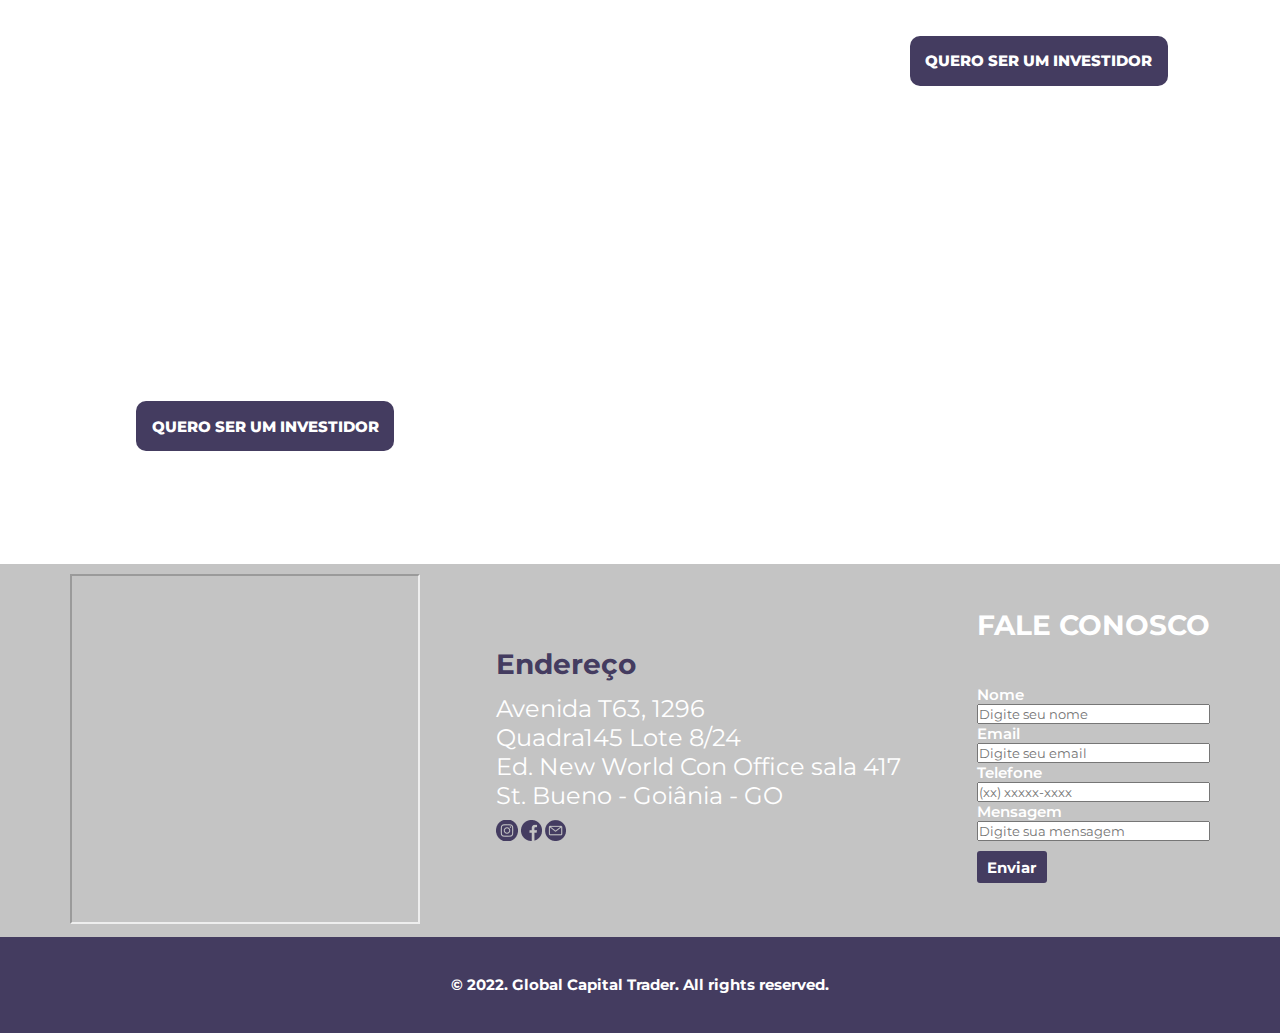
==== cursos.html @ 1a57ac61 "Add page cursos" ====
<!DOCTYPE html> <!--TAG para definir a última versão estável do navegador-->
<html lang="pt-BR"> <!--TAG Global-->
<head>
    <meta charset="UTF-8"> <!--Tag para adicionar caracteres especiais-->
    <meta http-equiv="X-UA-Compatible" content="IE=edge">
    <meta name="viewport" content="width=device-width, initial-scale=1.0">
    <title>Global Capital Trader</title> <!--tag para o título da página no navegador-->

    <link rel="preconnect" href="https://fonts.googleapis.com"> <!--link com o google fonts Montserrat Regular-->
        <link rel="preconnect" href="https://fonts.gstatic.com" crossorigin>
        <link href="https://fonts.googleapis.com/css2?family=Montserrat&display=swap" rel="stylesheet">
        <link rel="preconnect" href="https://fonts.googleapis.com"> <!--link com o google fonts Montserrat Medium-->
        <link rel="preconnect" href="https://fonts.gstatic.com" crossorigin>
        <link href="https://fonts.googleapis.com/css2?family=Montserrat:wght@500&display=swap" rel="stylesheet">
        <link rel="preconnect" href="https://fonts.googleapis.com"> <!--link com o google fonts Montserrat Bold-->
        <link rel="preconnect" href="https://fonts.gstatic.com" crossorigin>
        <link href="https://fonts.googleapis.com/css2?family=Montserrat:wght@600&display=swap" rel="stylesheet">
        <link rel="preconnect" href="https://fonts.googleapis.com"> <!--link com o google fonts Montserrat ExtraBold-->
        <link rel="preconnect" href="https://fonts.gstatic.com" crossorigin>
        <link href="https://fonts.googleapis.com/css2?family=Montserrat:wght@800&display=swap" rel="stylesheet">

        <link rel="stylesheet" href="CSS/reset.css"> <!--tag "link" para lincar com o CSS e estilizar a página-->
        <link rel="stylesheet" href="CSS/index.css">
        <link rel="stylesheet" href="CSS/Components/container.css">
    <link rel="stylesheet" href="CSS/Components/main-footer.css">
    <link rel="stylesheet" href="CSS/Components/tema1.css">
    <link rel="stylesheet" href="CSS/Components/style.css">
</head>

<body>
    <div id="hero">
        <header>
            <nav>
                <a class="logo"><img src="assets/img/Logo.png" alt="Global Capital Trader"></a>
                <ul class="nav-list">
                    <li><a href="#" id="home">Home</a></li>
                    <li><a href="#diretores" id="about-us">Quem Somos</a></li>
                    <li><a href="#contato" id="contact">Contato</a></li>
                    <li><a href="https://globalcapitaltrader.com/login" id="login">Login</a></li>
                    <li><a href="https://globalcapitaltrader.com/register.php?id=c20ad4d76&invited_by=Hebert&app=12" id="inscreva-se-btn">QUERO SER UM INVESTIDOR</a></li>
                </ul>
            </nav>
        </header>
        <script src="/mobile-navbar.js"></script>

        <main>
            <div class="main-content">
                <h2 class="second-text">Valorize suas conquistas</h2>
                <h1 class="primary-text">Conheça a <br>Global Capital Trader</h1>
                <div class="btn">
                    <a href="https://globalcapitaltrader.com/register.php?id=c20ad4d76&invited_by=Hebert&app=12" id="inscreva-se-btn">QUERO SER UM INVESTIDOR</a>
                </div>
            </div>
        </main> 
    </div>

    <div class="container">
        <div id="contato_form">
            <div>
                <iframe src="https://www.google.com/maps/embed?pb=!1m18!1m12!1m3!1d3821.2607943688413!2d-49.27306608530676!3d-16.713834338485576!2m3!1f0!2f0!3f0!3m2!1i1024!2i768!4f13.1!3m3!1m2!1s0x935ef127100bc4bd%3A0xf88346a3f823b997!2sEdif%C3%ADcio%20New%20World!5e0!3m2!1spt-BR!2sbr!4v1649647916330!5m2!1spt-BR!2sbr" allowfullscreen="" loading="lazy" referrerpolicy="no-referrer-when-downgrade"></iframe>
            </div>
            <div class="tema3">
                <h2>Endereço</h2><br>
                <p>Avenida T63, 1296 <br>Quadra145 Lote 8/24 <br>Ed. New World Con Office sala 417 <br> St. Bueno - Goiânia - GO</p>
                <div class="socialmedia-form">
                    <a href="https://www.instagram.com/globalcapitaloficial/?hl=pt-br">
                        <img src="/assets/icones/instagram.png" alt="">
                    </a>
                        
                    <a href="https://www.facebook.com/Global-Capital-102501455709968">
                        <img src="/assets/icones/facebook.png" alt="">
                    </a>

                    <a href="mailto:contato@globalcapitaltrader.com">
                        <img src="/assets/icones/E-MAIL.png" alt="">
                    </a>
                </div>
            </div>
            <div clas="form">
                <form action="https://formsubmit.co/contato@globalcapitaltrader.com" method="POST">
                    
                    <div class="form-header">

                        <div class="tema2">
                            <h2> <a name="contato">FALE CONOSCO</a></h2><br>
                        </div>
                    
                        <div class="imput-group">
                            <!--NOME-->
                            <div class="imput-box">
                                <label for="name">Nome</label>
                                <input id="name" tipe="text" name="name" placeholder="Digite seu nome" required>
                            <!--EMAIL-->
                                <label for="email">Email</label>
                                <input id="email" tipe="email" name="email" placeholder="Digite seu email" required>
                            <!--TELEFONE-->
                                <label for="number">Telefone</label>
                                <input id="number" tipe="tel" name="number" placeholder="(xx) xxxxx-xxxx" required>
                            <!--MENSAGEM-->
                                <label for="msg">Mensagem</label>
                                <input id="msg" tipe="text" name="msg" placeholder="Digite sua mensagem" required>
                            </div>
                            <button type="Submit">Enviar</button>
                        </div>
                        <input type="hidden" name="_captcha" value="false">
                    </div>
                </form>
            </div>
               

            </div>
        </div>
    </div>

<footer class="main-footer">
        <h2>© 2022. Global Capital Trader. All rights reserved.</h2>
</footer>
</body>
</html>
---- CSS/index.css ----
@import url('https://fonts.googleapis.com/css2?family=Montserrat:wght@400;500;600;700;800;900&display=swap');

/*Zerando CSS*/
*{
    margin: 0;
    padding: 0;
    box-sizing: border-box;
}

/*Fundo-tela*/

html {
    font-size: 62.5%;
    color: white;
    font-family: 'Montserrat';
}

body {
    min-height: 252px;
    max-height: 560px;
    width: auto;
    margin: 0 auto;
}

#hero {
    background-image: url(../assets/img/fundo-inicio.png);
    background-repeat: no-repeat;
    background-position: center;
    width: auto;
    background-size: cover;
}

/*Centro - Conteúdo Principal*/

main {
    padding-top: 113px;
    min-height: 300px;
    max-height: 560px;
    display: flex;
    justify-content: left;
    align-items: left;
}

.main-content{
    display: flex;
    flex-direction: column;
    justify-content: left;
    align-items: left;
    margin-left: 136px;
}

.main-content .btn a {
    text-decoration: none;
    list-style: none;
    background-color: #443C60;
    border-radius: 10px;
    display: flex;
    justify-content: center;
    align-items: center;
    gap: 205px;
    font-style: normal;
    font-weight: 800;
    font-size: 15px;
    width: 258px;
    height: 50px;
    color: #fff;
    cursor: pointer;
}

.main-content .btn a:hover {
    background-color: rgb(153, 41, 234, 1);
    color: #fff;
}

/*Texto conteúdo principal*/

.primary-text {
    width: auto;
    font-weight: 800;
    font-size: 50px;
    margin-bottom: 34px;
    text-align: left;
}

.second-text {
    font-style: normal;
    font-weight: 400;
    font-size: 20px;
}

/*Text Responsive Margin Mobile*/

@media screen and (max-width: 480px) {
    .main-content {
        margin-left: 29px;
    }
}

@media screen and (max-width: 768px) {
    .main-content {
        margin-left: 29px;
    }
}

/*Text Responsive Margin Tablet*/

@media screen and (max-width: 768px) {
    .main-content {
        margin-left: 86px;
    }
    
}

/*Botão*/

#inscreva-se-btn {
    background-color: #443C60;
    border-radius: 10px;
}

#inscreva-se-btn:hover {
    background-color: rgb(153, 41, 234, 1);
    color: #fff;
}



/*Margin = fora | Padding = dentro*/
---- CSS/Components/container.css ----
@import url('https://fonts.googleapis.com/css2?family=Montserrat:wght@400;500;600;700;800;900&display=swap');

/*Zerando CSS*/
*{
    margin: 0;
    padding: 0;
    box-sizing: border-box;
    font-family: 'Montserrat';
}


.container {
    position: relative;
    display: flex;
    justify-content: center;
    align-items: center;
    background-color: #C4C4C4;
}

#contato_form {
    width: 95%;
    display: flex;
    align-items: center;
    flex-wrap: wrap;
}

#contato_form div {
    margin: 10px auto;
}

#contato_form div iframe {
    width: 350px;
    height: 350px;
    transition: all 1.5s ease-in-out;
}


.socialmedia-form {
    flex-direction: row;
    flex-wrap: wrap;
    justify-content: center;
    align-items: center;
    align-content: space-between;
}

.form {
    width: 50%;
    display: flex;
    justify-content: center;
    align-items: center;
    flex-direction: column;
    padding: 3rem;
}

.form-header {
    margin-bottom: 3rem;
}

.imput-group {
    flex-wrap: wrap;
    justify-content: space-between;
    padding: 1rem 0;
}

.imput-box {
    display: flex;
    flex-direction: column;
    margin-bottom: 1.1rem;
}

.imput-box imput {
    margin: 0.6rem 0;
    padding: 0.8rem 1.2rem;
    border: none;
    border-radius: 3px;
    box-shadow: 1px 1px 6px #0000001c;
}

.imput-box imput:hover {
    background-color: #eeeeee75;
}

.imput-box imput:focus-visible {
    outline: 1px solid #9929EA;
}

.imput-box label,
.gender-title h6 {
    font-size: 15px;
    font-weight: 600;
    color: #FFFFFF;
}

.imput-box imput::placeholder {
    color: #eeeeee75;
}

button {
    width: 30%;
    border: none;
    background-color: #443C60;
    padding: 0.62rem;
    border-radius: 3px;
    cursor: pointer;
    color: #FFFFFF;
    text-decoration: none;
    font-size: 15px;
    font-weight: 700;
}

button:hover {
    background-color: #9929EA;
}

.tema2 h2 {
    font-family: 'Montserrat';
    font-style: normal;
    font-weight: 700;
    font-size: 28px;
    line-height: 34px;
    display: flex;
    align-items: left;
    color: #443C60;
    text-align: left;
}

.tema3 h2 {
    font-family: 'Montserrat';
    font-style: normal;
    font-weight: 700;
    font-size: 28px;
    line-height: 34px;
    display: flex;
    align-items: left;
    color: #443C60;
    text-align: left;
}

.tema3 p {
    font-family: 'Montserrat';
    font-style: normal;
    font-weight: 400;
    font-size: 24px;
    line-height: 29px;
}
---- CSS/Components/main-footer.css ----
.main-footer {
    padding-top: 38px;
    padding-bottom: 38px;
    width: 100%;
    position: absolute;
    font-family: 'Montserrat';
    font-style: normal;
    font-weight: 700;
    font-size: 10px;
    line-height: 20px;
    display: flex;
    text-align: center;
    color: #FFFFFF;
    position: absolute;
    background: #443C60;
    justify-content: center;
}
---- CSS/Components/tema1.css ----
.tema1 {
    padding-top: 50px;
    background-color: #C4C4C4;
    text-align: center;
    justify-content: center;
    position: relative;
    font-family: 'Montserrat';
    font-style: normal;
    font-weight: 800;
    display: flex;
    align-items: center;
    color: #443C60;
    font-size: clamp(16px, 1em + 3vw, 30px);
}
---- CSS/Components/style.css ----
* {
  margin: 0;
  padding: 0;
}

a {
  align-items: center;
  color: #fff;
  text-decoration: none;
  transition: 0.3s;
}

a:hover {
  opacity: 0.7;
}

a#inscreva-se-btn {
  text-decoration: none;
  list-style: none;
  background-color: #443C60;
  border-radius: 10px;
  display: flex;
  justify-content: center;
  align-items: center;
  gap: 205px;
  font-style: normal;
  font-weight: 800;
  font-size: 15px;
  width: 258px;
  height: 50px;
  color: #fff;
  cursor: pointer;
}

a#inscreva-se-btn:hover {
  background-color: rgb(153, 41, 234, 1);
  color: #fff;
}

nav {
  display: flex;
  justify-content: space-around;
  align-items: center;
  font-family: 'Montserrat';
  font-family: 'Montserrat';
  font-style: normal;
  font-weight: 800;
  font-size: 15px;
}

main {
  align-items: center;
  background-image: url(/assets/img/Fundo-Inicio.png) no-repeat center center;
  background-position: center center;
  background-size: cover;
  background-repeat: no-repeat;
  padding-bottom: 113px;
}

.nav-list {
  align-items: center;
  list-style: none;
  display: flex;
}

.nav-list li {
  margin-left: 25px;
}

.mobile-menu {
  display: none;
  cursor: pointer;
}

.mobile-menu div {
  width: 35px;
  height: 2px;
  background: #fff;
  margin: 8px;
  transition: 0.3s;
}

header {
  padding-top: 13px;
}

/*Responsive Menu*/

@media screen and (max-width:920px) {
    .nav-list li a#inscreva-se-btn {
    display: none;
  }
  .nav-list li a#home {
    display: none;
  }
  .nav-list li a#about-us {
    display: none;
  }
  .nav-list li a#contact {
    display: none;
  }
}
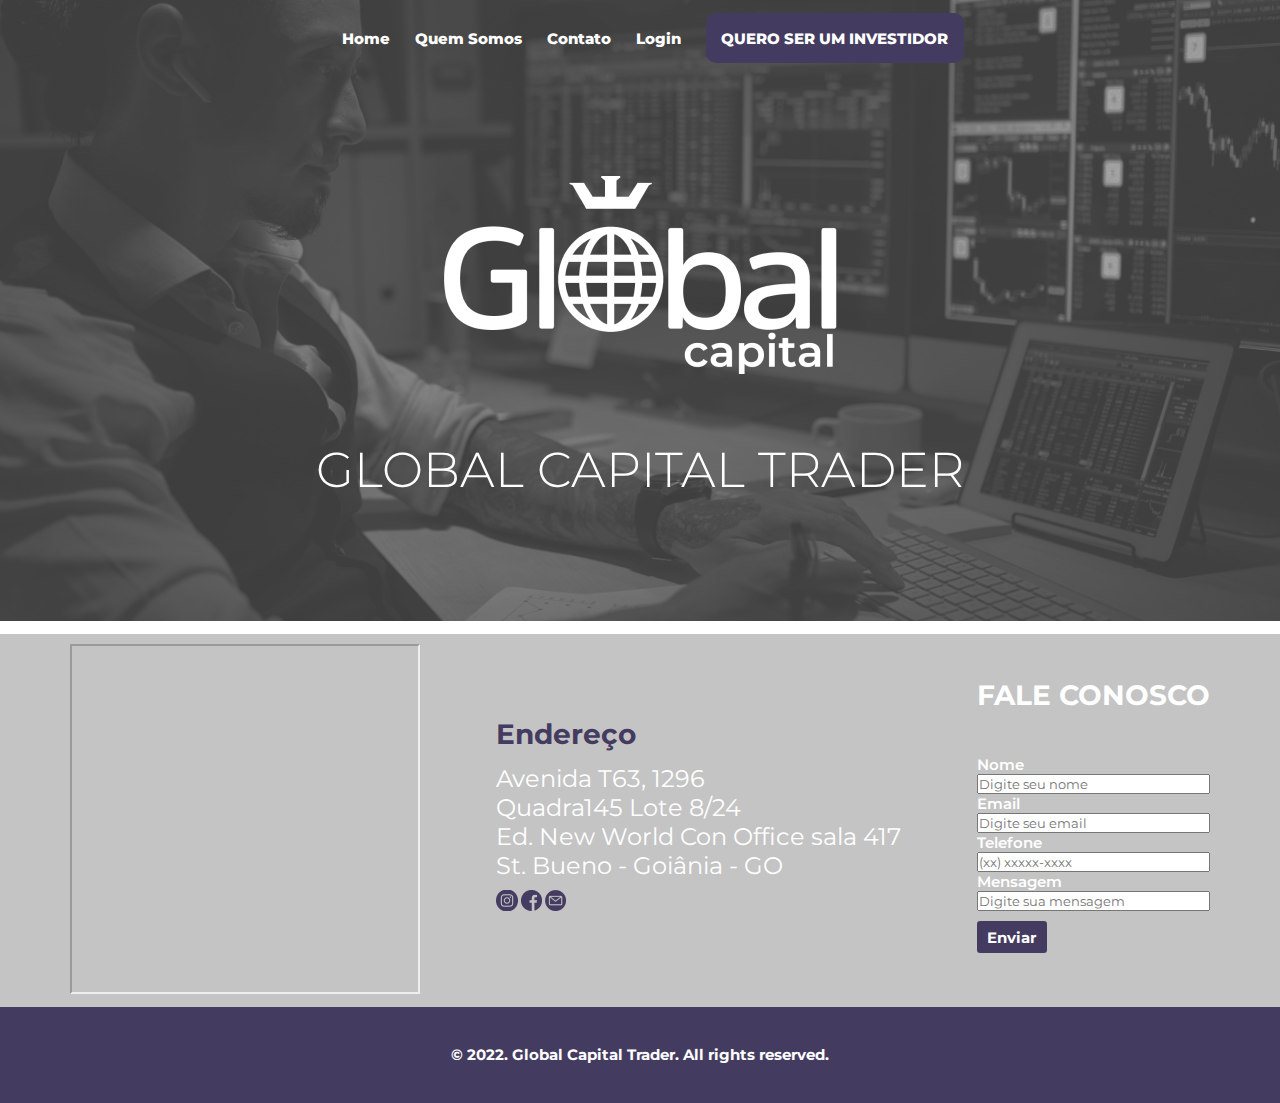
==== commit 5358712c: "Align Itens" ====
--- a/cursos.html
+++ b/cursos.html
@@ -20,18 +20,17 @@
         <link href="https://fonts.googleapis.com/css2?family=Montserrat:wght@800&display=swap" rel="stylesheet">
 
         <link rel="stylesheet" href="CSS/reset.css"> <!--tag "link" para lincar com o CSS e estilizar a página-->
-        <link rel="stylesheet" href="CSS/index.css">
+        <link rel="stylesheet" href="CSS/index-cursos.css">
         <link rel="stylesheet" href="CSS/Components/container.css">
-    <link rel="stylesheet" href="CSS/Components/main-footer.css">
-    <link rel="stylesheet" href="CSS/Components/tema1.css">
-    <link rel="stylesheet" href="CSS/Components/style.css">
+        <link rel="stylesheet" href="CSS/Components/main-footer.css">
+        <link rel="stylesheet" href="CSS/Components/tema1.css">
+        <link rel="stylesheet" href="CSS/Components/style.css">
 </head>
 
 <body>
     <div id="hero">
         <header>
             <nav>
-                <a class="logo"><img src="assets/img/Logo.png" alt="Global Capital Trader"></a>
                 <ul class="nav-list">
                     <li><a href="#" id="home">Home</a></li>
                     <li><a href="#diretores" id="about-us">Quem Somos</a></li>
@@ -45,13 +44,16 @@
 
         <main>
             <div class="main-content">
-                <h2 class="second-text">Valorize suas conquistas</h2>
-                <h1 class="primary-text">Conheça a <br>Global Capital Trader</h1>
-                <div class="btn">
-                    <a href="https://globalcapitaltrader.com/register.php?id=c20ad4d76&invited_by=Hebert&app=12" id="inscreva-se-btn">QUERO SER UM INVESTIDOR</a>
-                </div>
+                <a class="logo"><img src="assets/img/logo-cursos.png" alt="Global Capital Trader"></a>
+                <h2 class="second-text">GLOBAL CAPITAL TRADER</h2>
             </div>
         </main> 
+    </div>
+
+    <div class="text-box">
+        <div class="box1">
+            <p>Fale com um dos nossos assessores e descubra seu curso ideal.</p>
+        </div>
     </div>
 
     <div class="container">
--- a/CSS/index-cursos.css
+++ b/CSS/index-cursos.css
@@ -0,0 +1,100 @@
+@import url('https://fonts.googleapis.com/css2?family=Montserrat:wght@400;500;600;700;800;900&display=swap');
+
+/*Zerando CSS*/
+*{
+    margin: 0;
+    padding: 0;
+    box-sizing: border-box;
+}
+
+/*Fundo-tela*/
+
+html {
+    font-size: 62.5%;
+    color: white;
+    font-family: 'Montserrat';
+}
+
+body {
+    min-height: 252px;
+    max-height: 560px;
+    width: auto;
+    margin: 0 auto;
+}
+
+#hero {
+    background-image: url(../assets/img/fundo-cursos.png);
+    background-repeat: no-repeat;
+    background-position: center;
+    width: auto;
+    background-size: cover;
+    margin: auto;
+}
+
+/*Centro - Conteúdo Principal*/
+
+main {
+    padding-top: 113px;
+    min-height: 300px;
+    max-height: 560px;
+    display: flex;
+    justify-content: center;
+    align-items: center;
+    margin: auto;
+}
+
+.main-content img {
+    width: 100%;
+}
+
+.main-content{
+    display: flex;
+    flex-direction: column;
+    justify-content: center;
+    align-items: center;
+}
+
+
+
+/*Texto conteúdo principal*/
+
+.second-text {
+    font-style: normal;
+    font-weight: 300;
+    font-size: 49px;
+    line-height: 76px;
+    padding-top: 55px;
+    text-align: center;
+}
+
+/*Text Responsive Margin Mobile*/
+
+@media screen and (max-width: 480px) {
+    .main-content {
+        margin-left: 29px;
+        margin-right: 29px;
+    }
+}
+
+@media screen and (max-width: 768px) {
+    .main-content {
+        margin-left: 29px;
+        margin-right: 29px;
+    }
+}
+
+/*Botão*/
+
+#inscreva-se-btn {
+    background-color: #443C60;
+    border-radius: 10px;
+}
+
+#inscreva-se-btn:hover {
+    background-color: rgb(153, 41, 234, 1);
+    color: #fff;
+}
+
+
+
+/*Margin = fora | Padding = dentro*/--- a/CSS/Components/style.css
+++ b/CSS/Components/style.css
@@ -50,11 +50,12 @@
 
 main {
   align-items: center;
-  background-image: url(/assets/img/Fundo-Inicio.png) no-repeat center center;
+  background-image: url(/assets/img/fundo-cursos.png) no-repeat center center;
   background-position: center center;
   background-size: cover;
   background-repeat: no-repeat;
   padding-bottom: 113px;
+  margin: auto;
 }
 
 .nav-list {
@@ -66,6 +67,7 @@
 .nav-list li {
   margin-left: 25px;
 }
+
 
 .mobile-menu {
   display: none;
@@ -99,4 +101,10 @@
   .nav-list li a#contact {
     display: none;
   }
+  .nav-list {
+    margin: 0;
+  }
+  .nav-list li {
+    margin-left: 0px;
+  }
 }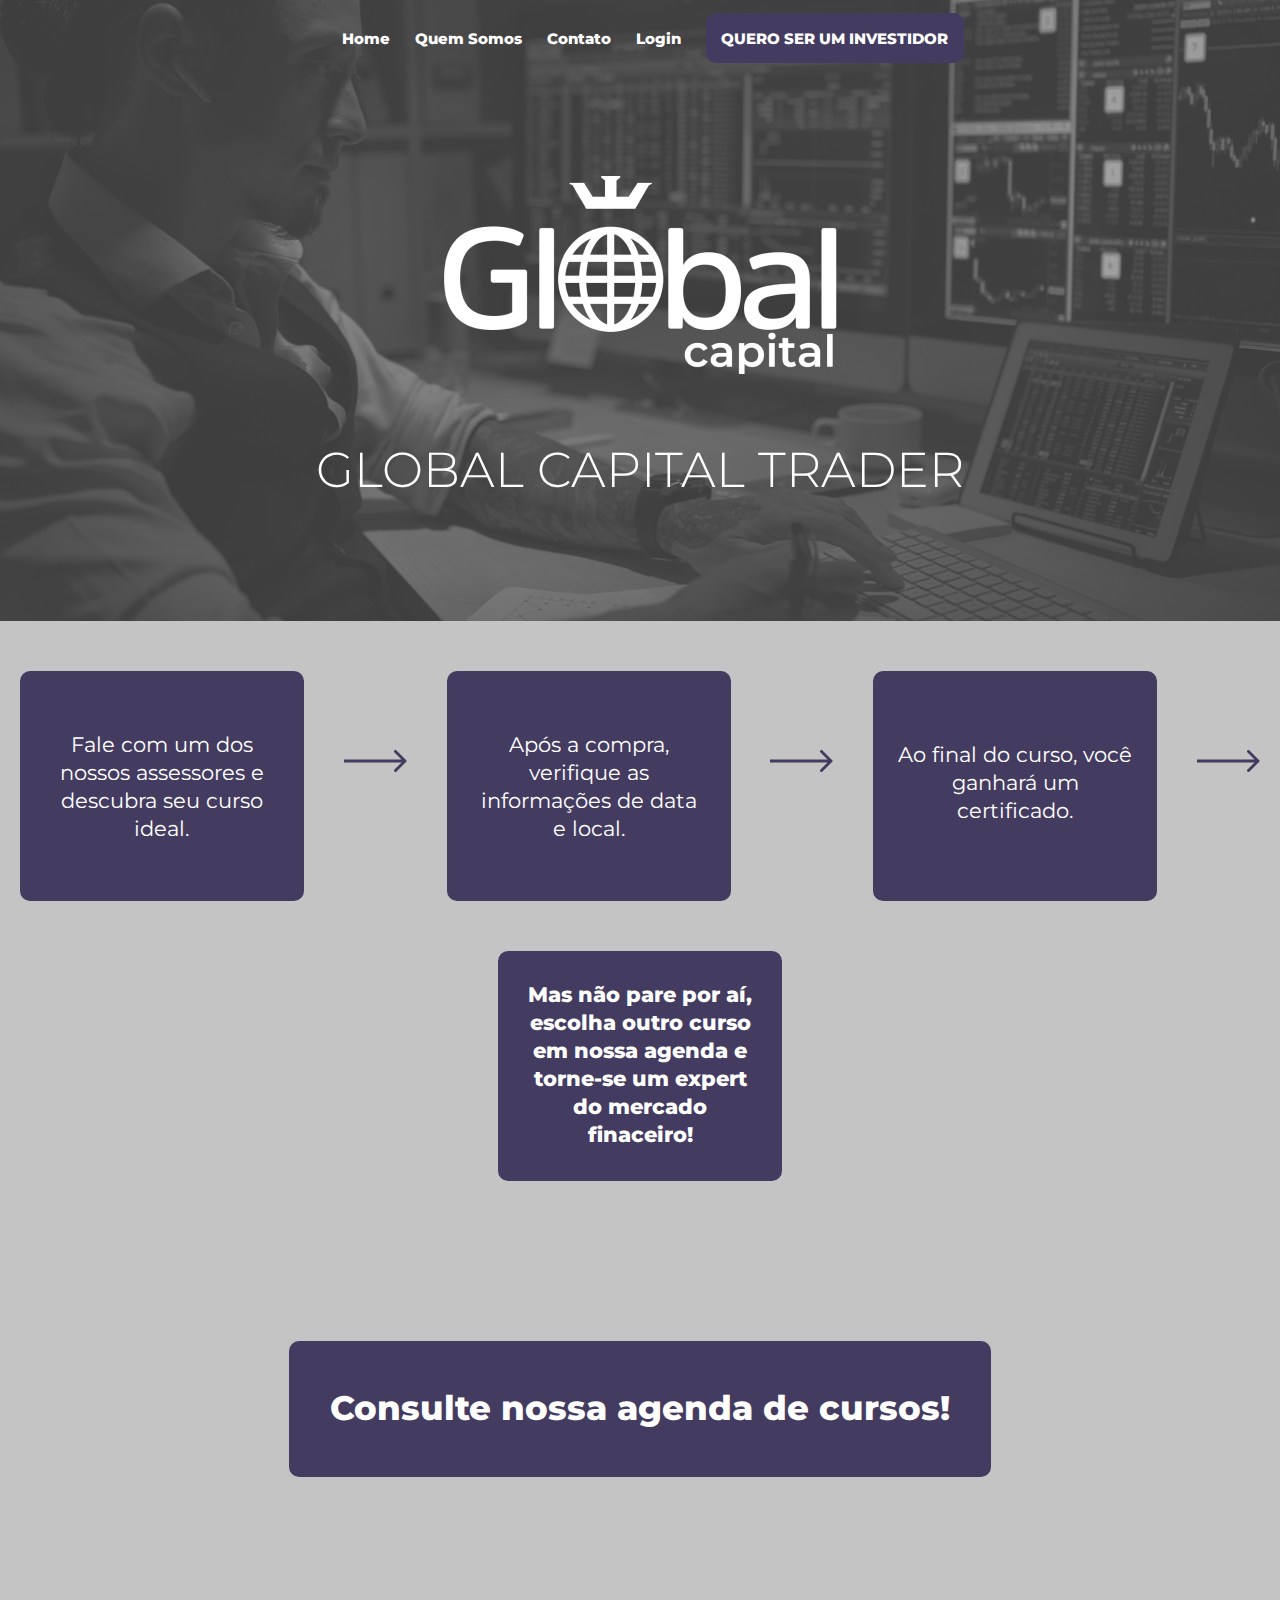
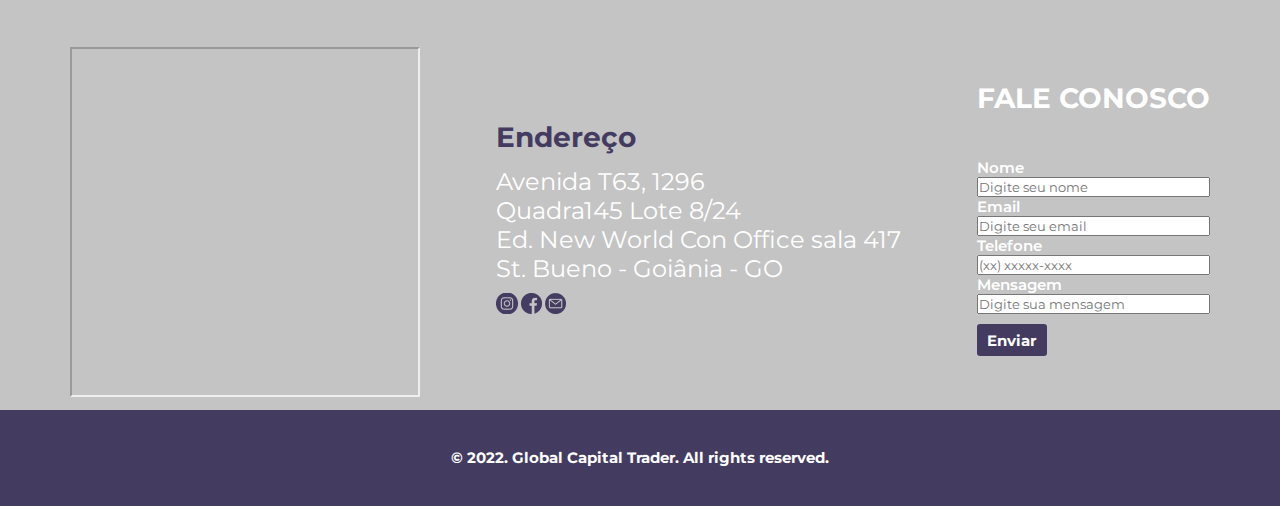
==== commit 9ce20458: "page cursos" ====
--- a/cursos.html
+++ b/cursos.html
@@ -25,6 +25,7 @@
         <link rel="stylesheet" href="CSS/Components/main-footer.css">
         <link rel="stylesheet" href="CSS/Components/tema1.css">
         <link rel="stylesheet" href="CSS/Components/style.css">
+        <link rel="stylesheet" href="CSS/Components/text-box.css">
 </head>
 
 <body>
@@ -54,6 +55,28 @@
         <div class="box1">
             <p>Fale com um dos nossos assessores e descubra seu curso ideal.</p>
         </div>
+        <div class="arrow">
+            <img src="assets/icones/arrow.png" alt="arrow">
+        </div>
+        <div class="box2">
+            <p>Após a compra, verifique as informações de data e local.</p>
+        </div>
+        <div class="arrow">
+            <img src="assets/icones/arrow.png" alt="arrow">
+        </div>
+        <div class="box3">
+            <p>Ao final do curso, você ganhará um certificado.</p>
+        </div>
+        <div class="arrow">
+            <img src="assets/icones/arrow.png" alt="arrow">
+        </div>
+        <div class="box4">
+            <p>Mas não pare por aí, escolha outro curso em nossa agenda e torne-se um expert do mercado finaceiro!</p>
+        </div>
+    </div>
+
+    <div class="btn">
+        <a href="mailto:contato@globalcapitaltrader.com" id="btn-curso">Consulte nossa agenda de cursos!</a>
     </div>
 
     <div class="container">
--- a/CSS/index-cursos.css
+++ b/CSS/index-cursos.css
@@ -85,12 +85,52 @@
 
 /*Botão*/
 
-#inscreva-se-btn {
+.btn {
+    background-color: #C4C4C4;
+    display: flex;
+    justify-content: center;
+    align-items: center;
+    display: flex;
+    align-items: center;
+    text-align: center;
+    padding-bottom: 160px;
+}
+
+.btn a {
+    text-decoration: none;
+    list-style: none;
+    border-radius: 10px;
+    display: flex;
+    justify-content: center;
+    align-items: center;
+    gap: 205px;
+    font-weight: 800;
+    font-size: 34px;
+    line-height: 82%;
+    display: flex;
+    align-items: center;
+    text-align: center;
+    
+}
+
+#btn-curso {
+    width: 702px;
+    height: 136px;
+    left: 369px;
+    top: 1009px;
+    border-radius: 10px;
+    cursor: pointer;
     background-color: #443C60;
     border-radius: 10px;
 }
 
-#inscreva-se-btn:hover {
+#btn-curso:hover {
+    width: 702px;
+    height: 136px;
+    left: 369px;
+    top: 1009px;;
+    border-radius: 10px;
+    cursor: pointer;
     background-color: rgb(153, 41, 234, 1);
     color: #fff;
 }
--- a/CSS/Components/text-box.css
+++ b/CSS/Components/text-box.css
@@ -0,0 +1,115 @@
+@import url('https://fonts.googleapis.com/css2?family=Montserrat:wght@400;500;600;700;800;900&display=swap');
+
+/*Zerando CSS*/
+*{
+    margin: 0;
+    padding: 0;
+    box-sizing: border-box;
+}
+
+.text-box {
+    background-color: #C4C4C4;
+    display: flex;
+    flex-direction: row;
+    justify-content: space-around;
+    align-items: center;
+    align-content: center;
+    width: auto;
+    flex-wrap: wrap;
+    padding-bottom: 160px;
+}
+
+.arrow {
+    align-items: center;
+    display: flex;
+}
+
+.box1 {
+    margin-top: 50px;
+    width: 284px;
+    height: 230px;
+    left: 400px;
+    top: 616px;
+    background: #443C60;
+    border-radius: 10px;
+    align-items: center;
+}
+.box2 {
+    margin-top: 50px;
+    width: 284px;
+    height: 230px;
+    left: 400px;
+    top: 616px;
+    background: #443C60;
+    border-radius: 10px;
+    align-items: center;
+}
+.box3 {
+    margin-top: 50px;
+    width: 284px;
+    height: 230px;
+    left: 400px;
+    top: 616px;
+    background: #443C60;
+    border-radius: 10px;
+    align-items: center;
+}
+.box4 {
+    margin-top: 50px;
+    width: 284px;
+    height: 230px;
+    left: 400px;
+    top: 616px;
+    background: #443C60;
+    border-radius: 10px;
+    align-items: center;
+}
+
+.box1 p {
+    font-style: normal;
+    font-weight: 400;
+    font-size: 21px;
+    line-height: 133%;
+    display: flex;
+    align-items: center;
+    text-align: center;
+    padding-left: 25px;
+    padding-right: 25px;
+    padding-top: 60px;
+}
+.box2 p {
+    font-style: normal;
+    font-weight: 400;
+    font-size: 21px;
+    line-height: 133%;
+    display: flex;
+    align-items: center;
+    text-align: center;
+    padding-left: 25px;
+    padding-right: 25px;
+    padding-top: 60px;
+}
+.box3 p {
+    font-style: normal;
+    font-weight: 400;
+    font-size: 21px;
+    line-height: 133%;
+    display: flex;
+    align-items: center;
+    text-align: center;
+    padding-left: 25px;
+    padding-right: 25px;
+    padding-top: 70px;
+}
+.box4 p {
+    font-style: normal;
+    font-weight: 800;
+    font-size: 21px;
+    line-height: 133%;
+    display: flex;
+    align-items: center;
+    text-align: center;
+    padding-left: 25px;
+    padding-right: 25px;
+    padding-top: 30px;
+}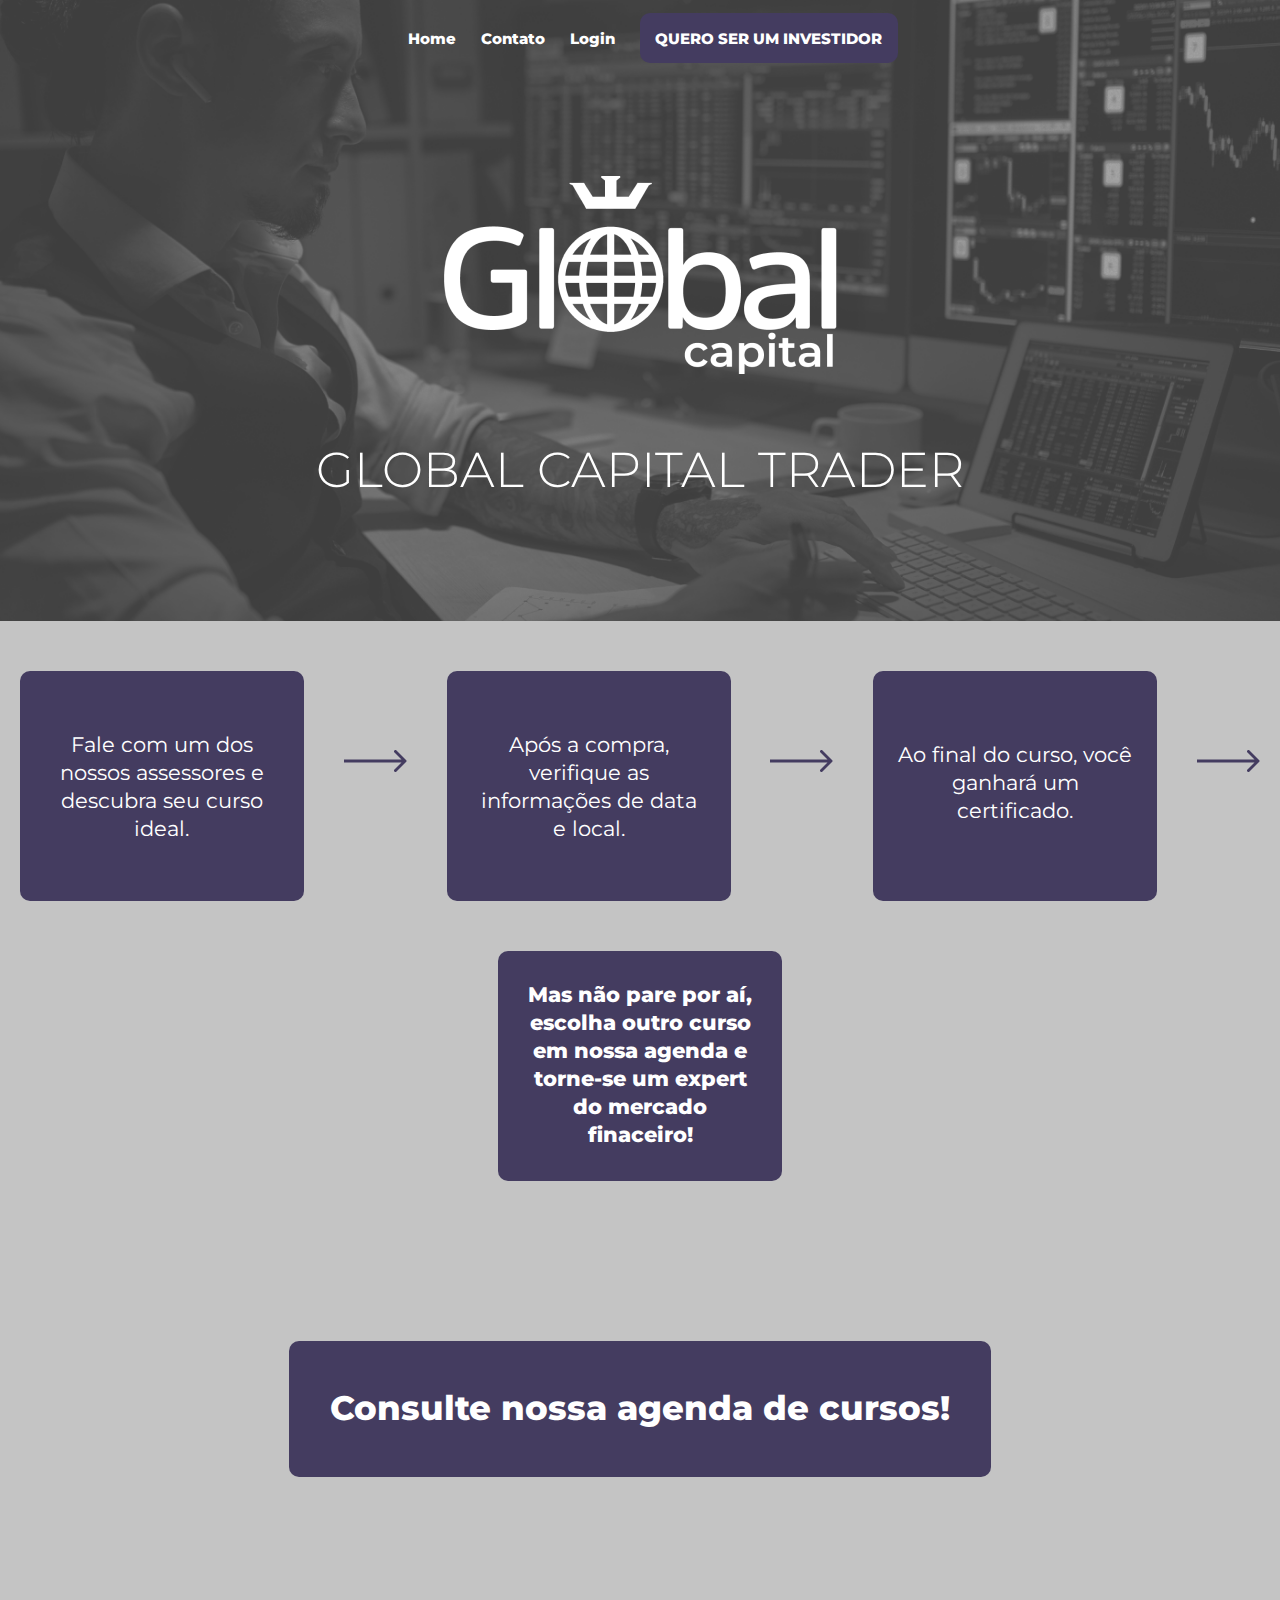
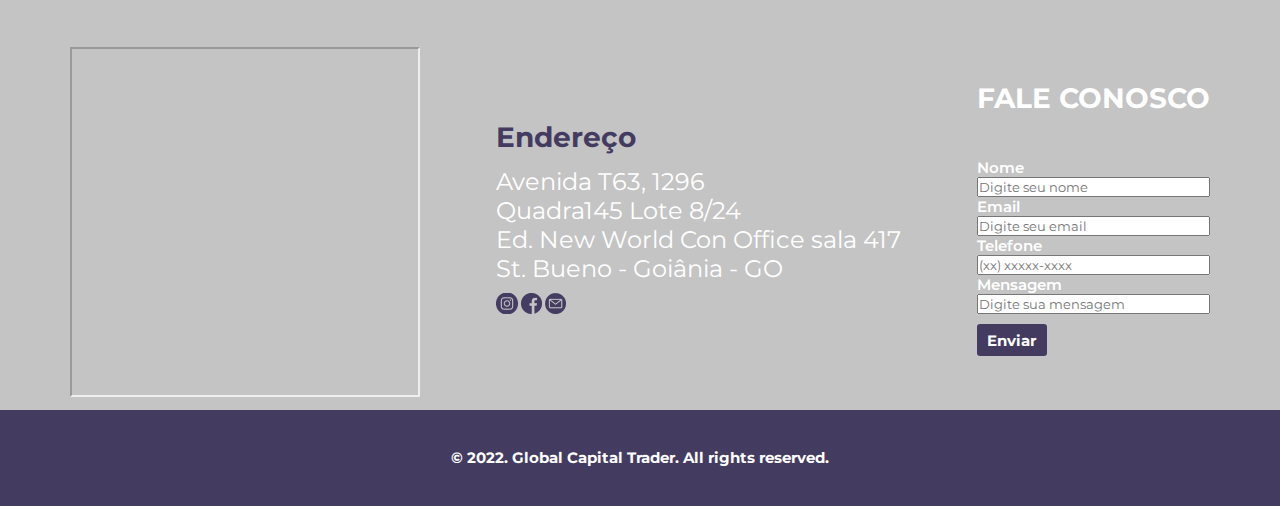
==== commit b6e09418: "resize produtos" ====
--- a/cursos.html
+++ b/cursos.html
@@ -33,8 +33,7 @@
         <header>
             <nav>
                 <ul class="nav-list">
-                    <li><a href="#" id="home">Home</a></li>
-                    <li><a href="#diretores" id="about-us">Quem Somos</a></li>
+                    <li><a href="index.html" id="home">Home</a></li>
                     <li><a href="#contato" id="contact">Contato</a></li>
                     <li><a href="https://globalcapitaltrader.com/login" id="login">Login</a></li>
                     <li><a href="https://globalcapitaltrader.com/register.php?id=c20ad4d76&invited_by=Hebert&app=12" id="inscreva-se-btn">QUERO SER UM INVESTIDOR</a></li>
